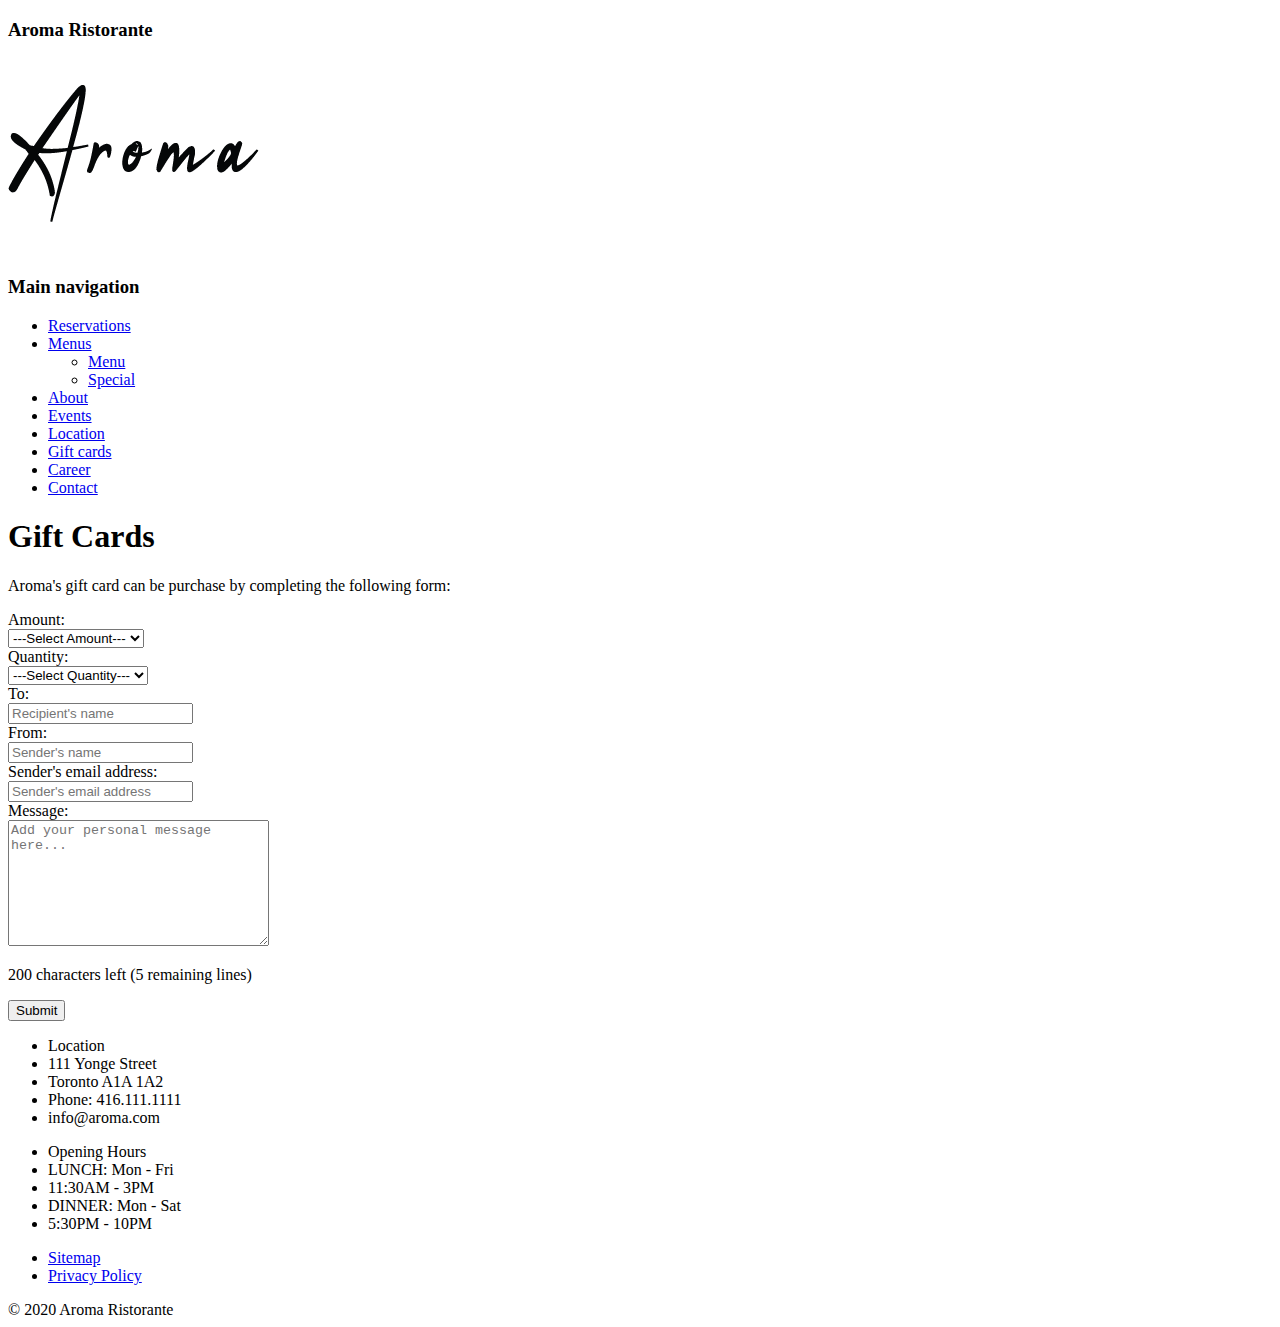
==== gift-cards.html @ 9737cc3f "initial commit" ====
<!DOCTYPE html>
<html lang="en">

<head>
  <meta charset="utf-8" />
  <meta name="viewport" content="width=device-width, initial-scale=1" />
  <title>Gift Cards | Aroma</title>
  <link rel="stylesheet" href="./CSS/gift-cards.css">
  <link rel="stylesheet" href="./CSS/global.css">
  <script type="text/javascript" src="./js/gift-card.js"></script>
  <meta name="description" content="Aroma's Gift Card">
</head>

<body>
  <div class="nav-container">
    <header id="header">
      <div id="site-name">
          <h3 class="hidden">Aroma Ristorante</h3>
          <a href="index.html">
            <img src="./images/logo2.png" alt="Aroma logo">
          </a>
      </div>
      <div class="nav-bar">
          <nav id="main-menu">
              <h3 class="hidden">
                 Main navigation
              </h3>
              <ul>
                  <li class="reserve-btn">
                      <a href="event-booking.html">Reservations</a>
                  </li>
                  <li id="sub-menu">
                      <a href="menu.html">Menus</a>
                       <ul>
                          <li><a href="menu.html">Menu</a></li>
                          <li><a href="specials.html">Special</a></li>
                        </ul>
                  </li>
                   <li>
                      <a href="about.html">About</a>
                  </li>
                   <li>
                       <a href="event-booking.html">Events</a>
                   </li>
                   <li>
                       <a href="location.html">Location</a>
                   </li>
                   <li>
                       <a href="gift-cards.html">Gift cards</a>
                   </li>
                    <li>
                       <a href="careers.html">Career</a>
                   </li>
                   <li>
                       <a href="contact-us.html">Contact</a>
                   </li>

              </ul>
          </nav>   
      </div>
  </header>
  </div>
  <div class="main-container">
    <main>
      <div class="gift-banner ">
        <div>
          <h1>Gift Cards</h1>
        </div>
      </div>
      <div class="content-shadow-box">
        <div id="gift-desc">
          <p>Aroma's gift card can be purchase by completing the following form:</p>
        </div>
        <div class="form-container">
          <form action="#" method="post" id="giftCardForm" name="form_giftcard" onsubmit="return false">
            <div id="general" class="page">
              <div>
                <div><label for="amount" class="labelName">Amount:</label></div>
                <div>
                  <select name="amount" id="amount">
                    <option value="amount-0" selected>---Select Amount---</option>
                    <option value="10">$10.00</option>
                    <option value="25">$25.00</option>
                    <option value="50">$50.00</option>
                    <option value="100">$100.00</option>
                  </select>
                </div>
                <div><span class="helpspan" id="amountHelp"></span></div>
              </div>
              <div>
                <div><label for="quantity" class="labelName"> Quantity:</label></div>
                <div><select name="quantity" id="quantity">
                    <option value="quant-0" selected>---Select Quantity---</option>
                    <option value="1">1</option>
                    <option value="2">2</option>
                    <option value="3">3</option>
                    <option value="4">4</option>
                    <option value="5">5</option>
                    <option value="6">6</option>
                    <option value="7">7</option>
                    <option value="8">8</option>
                    <option value="9">9</option>
                    <option value="10">10</option>
                  </select></div>
                <div><span class="helpspan" id="quantityHelp"></span></div>
              </div>
              <div>
                <div><label for="recipient_name" class="labelName">To:</label></div>
                <div><input type="text" id="recipient_name" placeholder="Recipient's name"></div>
                <div><span class="helpspan" id="recipientNameHelp"></span></div>
              </div>
              <div>
                <div><label for="sender_name" class="labelName">From:</label></div>
                <div><input type="text" id="sender_name" placeholder="Sender's name"></div>
                <div><span class="helpspan" id="senderNameHelp"></span></div>
              </div>
              <div>
                <div><label for="cardholder_email_address" class="labelName">Sender's email address:</label></div>
                <div><input type="email" id="cardholder_email_address" placeholder="Sender's email address"></div>
                <div><span class="helpspan" id="emailHelp"></span></div>
              </div>
              <div>
                <div><label for="message" class="message labelName">Message:</label></div>
                <div><textarea name="message" id="message" cols="30" rows="8"
                    placeholder="Add your personal message here..."></textarea></div>
                <div><span class="helpspan" id="messageHelp"></span></div>
                <p class="message-limit">200 characters left (5 remaining lines)</p>
              </div>
            </div>
            <div class="submit-div"><button id="submit_btn" type="button">Submit</button></div>
          </form>
        </div>
        <!--#### OUTPUT MESSAGE (HIDDEN UNTIL FORM VALIDATES) #### -->
        <div class="submit_container">
          <p id="thanks_msg" ></p>
        </div>
      </div>
      <!--VVVVV END OF UNIQUE PAGE CONTENT  VVVVV-->
    </main>
  </div>
  <footer>
    <div class="footer">
      <div class="footer-navContainer">
        <div>
          <ul>
            <li>Location</li>
            <li>111 Yonge Street</li>
            <li>Toronto A1A 1A2</li>
            <li>Phone: 416.111.1111</li>
            <li>info@aroma.com</li>
          </ul>
        </div>
        <div>
          <ul>
            <li>Opening Hours</li>
            <li>LUNCH: Mon - Fri </li>
            <li>11:30AM - 3PM</li>
            <li>DINNER: Mon - Sat</li>
            <li>5:30PM - 10PM</li>
          </ul>
        </div>
        <nav class="right">
          <ul>
            <li><a href="site-map.html">Sitemap</a></li>
            <li><a href="#">Privacy Policy</a></li>
          </ul>
        </nav>
      </div>
      <div class="copyright">© 2020 Aroma Ristorante</div>
    </div>
  </footer>
</body>

</html>
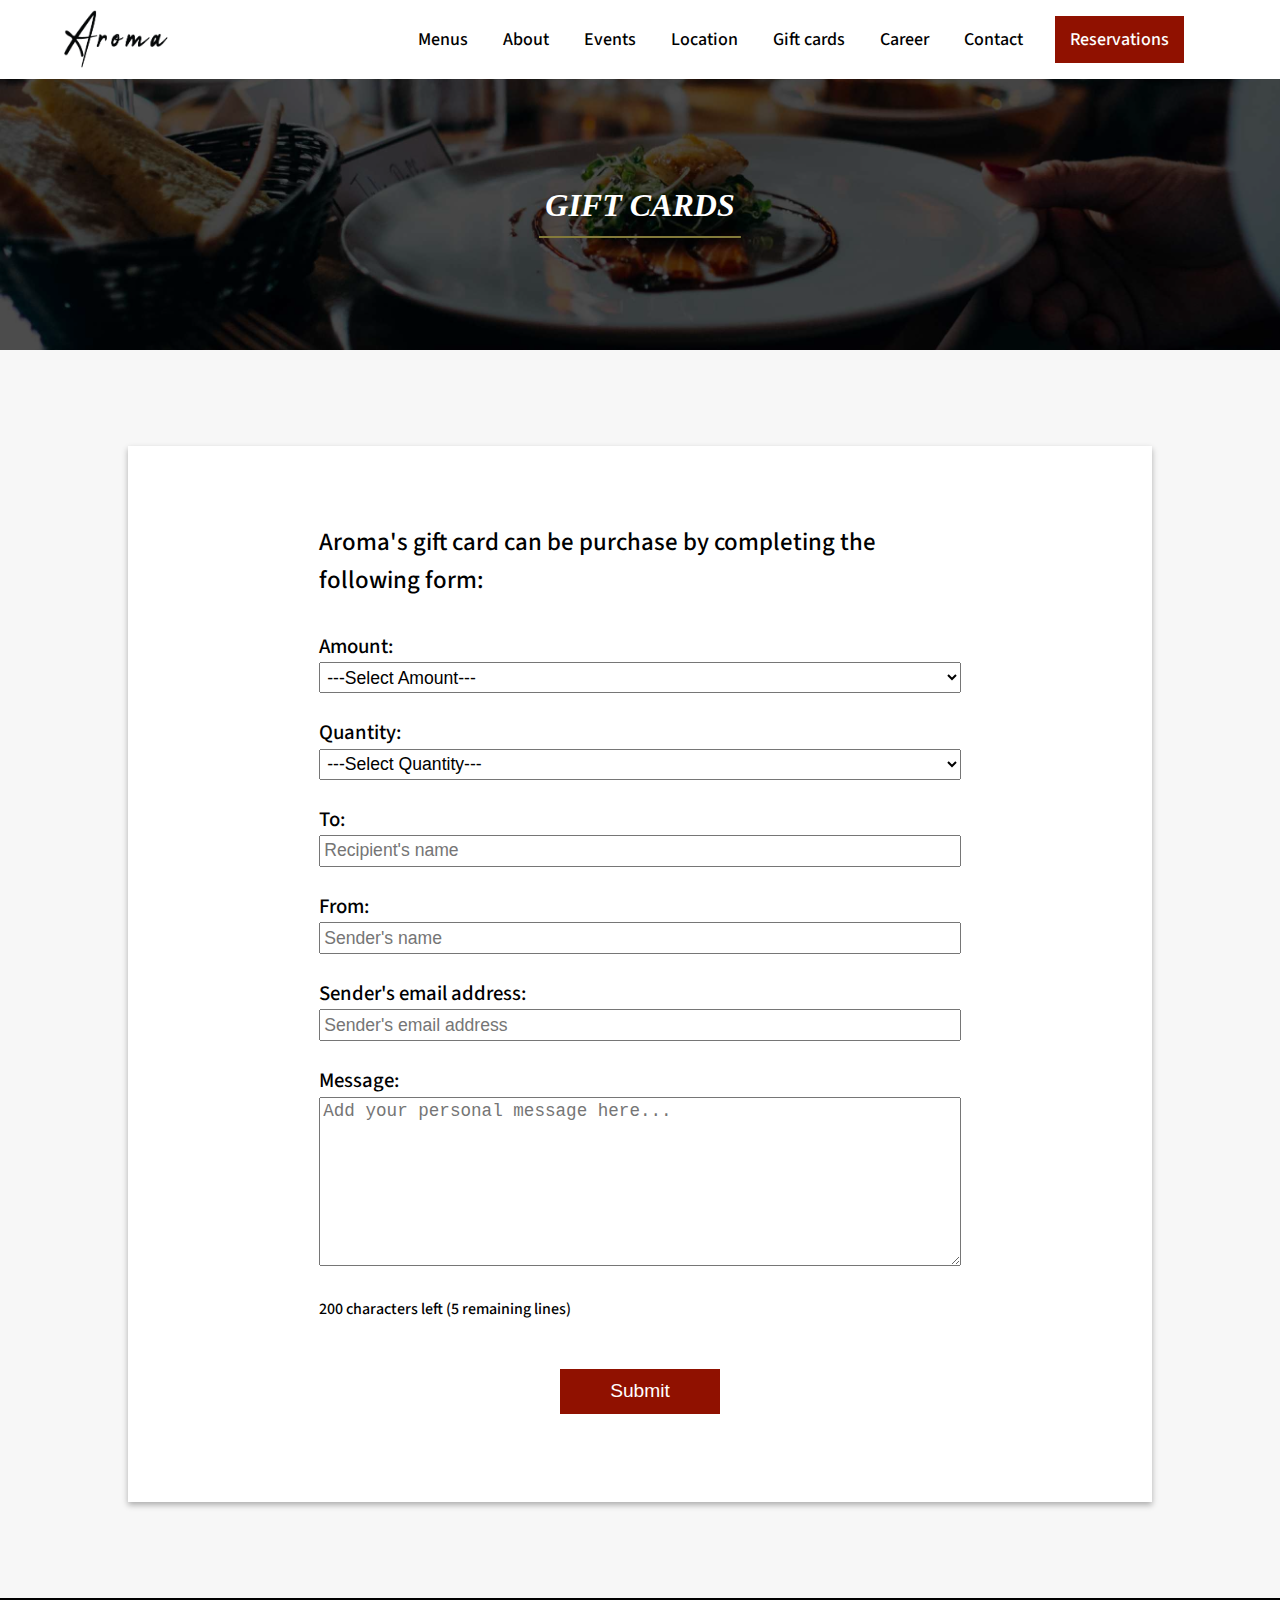
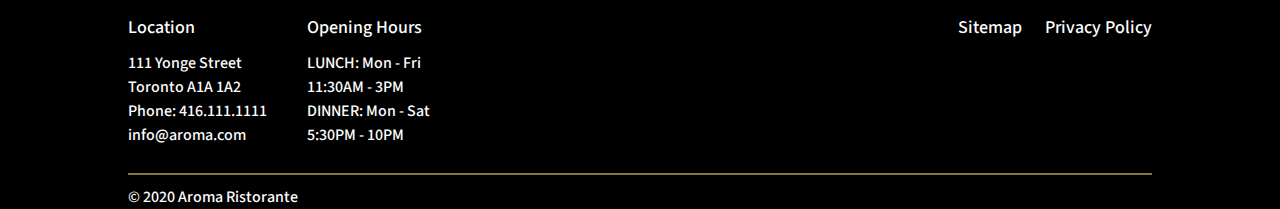
==== commit 675c105e: "fix contact us page html" ====
--- a/gift-cards.html
+++ b/gift-cards.html
@@ -5,9 +5,9 @@
   <meta charset="utf-8" />
   <meta name="viewport" content="width=device-width, initial-scale=1" />
   <title>Gift Cards | Aroma</title>
-  <link rel="stylesheet" href="./CSS/gift-cards.css">
-  <link rel="stylesheet" href="./CSS/global.css">
-  <script type="text/javascript" src="./js/gift-card.js"></script>
+  <link rel="stylesheet" href="css/gift-cards.css">
+  <link rel="stylesheet" href="css/global.css">
+  <script type="text/javascript" src="js/gift-card.js"></script>
   <meta name="description" content="Aroma's Gift Card">
 </head>
 
--- a/css/gift-cards.css
+++ b/css/gift-cards.css
@@ -0,0 +1,121 @@
+/* body {
+  background-color: #F7F7F7;
+}
+
+.gift-contact-box {
+  padding: 40px 10px  ;
+  margin: 4em 8%;
+  box-shadow: 0px 3px 6px 0px rgba(0,0,0,0.3);
+  background-color: white;
+}  */
+
+.gift-banner{
+  width: 100%;
+  height: 350px;
+  /* Image by Jay Wennington from Unsplash */
+  background-image:url("../images/restaurantTable.jpg");
+  background-repeat: no-repeat;
+  background-position: center center;
+  background-size: cover;
+  position: relative;
+}
+
+.gift-banner::after {
+content: '';
+background-color: rgba(0,0,0,.7);
+position: absolute;
+left: 0;
+right: 0;
+top: 0;
+bottom: 0;
+}
+
+.gift-banner h1{
+  margin: 0;
+  padding: .2em;
+  color: #FFF;
+  position: absolute;
+  left: 50%;
+  -moz-transform: translateX(-50%);
+  -webkit-transform: translateX(-50%);
+  -ms-transform: translateX(-50%);
+  transform: translate(-50%);
+  top: 50%;
+  z-index: 1;
+}
+
+
+h1 {
+  border-bottom: 2px solid #837a3a;
+}
+
+
+#gift-desc {
+  padding-top: 2em;
+  text-align: center;
+  width: 80%;
+  font-size: 1.2em;
+  margin: 0 auto;
+}
+#gift-desc > p{
+  text-align: left;
+  max-width: 80%;
+  font-size: 1.3em;
+  margin: 0 auto;
+}
+
+
+/*Form*/
+
+.message-limit {
+  font-size: 1em;
+  margin-top: 0;
+  padding-top: 0;
+}
+.message {
+  display: block;
+}
+span {
+  margin-left: 0.5em;
+  color: red;
+  font-size: 0.8em;
+}
+
+.form-container {
+  padding-top: 2em;
+  width: 80%;
+  margin: 0 auto;
+  padding-bottom: 1em;
+  display: block;
+}
+
+form {
+  max-width: 80%;
+  margin: 0 auto;
+}
+label {
+  font-size: 1.3em;
+}
+input, select, textarea {
+  width: 100%;
+  padding: 0.2em;
+  font-size: 1.1em;
+}
+.submit-div {
+  width: 50%;
+  text-align: center;
+  margin: 0 auto;
+  margin-bottom: 2em;
+  padding-top: 2em;
+}
+
+#thanks_msg {
+  display: none;
+  margin-top: 0;
+  margin: 0 auto;
+
+}
+
+
+
+
--- a/css/global.css
+++ b/css/global.css
@@ -0,0 +1,316 @@
+@import url('https://fonts.googleapis.com/css2?family=Kaushan+Script&family=Source+Sans+Pro:ital,wght@0,400;0,600;0,700;0,900;1,400;1,600;1,700;1,900&display=swap');
+
+
+
+html {
+    box-sizing:border-box;
+    font-family: 'Source Sans Pro', sans-serif;
+    font-weight: 500;
+    font-size: 16px;
+}
+*, *::before, *::after {
+  box-sizing:inherit;
+}
+
+body {
+    font:normal 1em;
+    line-height:1.5;
+    margin:0 auto;
+    box-sizing: border-box;
+    background-color: #F7F7F7;
+}
+
+.content-shadow-box {
+    padding: 40px 10px;
+    margin: 6em 10%;
+    box-shadow: 0px 3px 6px 0px rgba(0,0,0,0.3);
+    background-color: white;
+}
+
+.content-shadow-box-event{
+  /* padding: 40px 10px  ; */
+    margin: 6em 10%;
+    box-shadow: 0px 3px 6px 0px rgba(0,0,0,0.3);
+    background-color: white;
+    display: grid;
+    grid-template-columns: 2fr 1fr;
+    width: 80%;
+    margin: 50px auto;
+
+}
+
+h1, h2, h3{
+    font-family: bely, serif;
+    font-weight: 700;
+    font-style: italic;
+    text-align: center;
+    font-style: italic;
+    text-transform: uppercase;
+}
+
+h2{
+    font-size: 2em;
+}
+
+a{
+    text-decoration: none;  
+}
+
+
+.absolute{
+    position: absolute;
+    left:50%;
+    transform: translateX(-50%);
+    
+}
+
+
+.red-btn{
+    background-color: #901100;
+    color: #fff;
+    padding: 10px 15px;
+    
+    
+}
+
+.red-btn:hover{
+     background-color: #000;
+}
+
+.hidden {
+  position:absolute;
+  left:-10000px;
+  width:1px;
+  height:1px;
+}
+
+.page-container {
+  max-width:1200px;
+  margin:0 auto;
+}
+
+.nav-container{
+    width: 95%;
+    /* height: 75px; */
+/*    margin: 0.5em auto;*/
+    background-color: #fff;
+    position: fixed;
+    top: 0;
+    width: 100%;
+    z-index: 100;
+   
+}
+
+ 
+
+#header{
+    width: 90%;
+    height: auto;
+    display: flex;
+    margin: 0 auto;
+}
+
+/*
+#header::after{
+    content: '';
+    display: inline-block;
+    width: 100%;
+    border: 1px solid #dedede;
+}
+*/
+
+.nav-bar{
+    text-align: center;
+    margin-left:auto;
+}
+
+#main-menu{
+    display: inline-block;
+    vertical-align: middle;
+}
+
+#main-menu ul{
+    display: inline-block;
+}
+
+#main-menu li {
+    display:inline-block;
+    list-style-type:none;
+    margin-right:2em;
+    padding: 10px 0;
+}
+
+#main-menu a{
+     color: #000;
+    text-decoration: none;
+    font-size: 18px;
+}
+
+#main-menu a:hover{
+    color: #837A3A;
+   font-size: 18px;
+}
+
+#main-menu .reserve-btn {
+  float: right;
+  padding: 0 !important;
+}
+
+#main-menu .reserve-btn a{
+    background-color: #901100;
+    color: #fff;
+    padding: 10px 15px;
+    float: right;
+}
+
+#main-menu .reserve-btn a:hover{
+    background-color: #000;
+    color: #fff;
+    padding: 10px 15px;
+}
+
+
+#sub-menu{
+    display:block;
+    /*width:100%;*/
+    margin:0;
+    padding:0.25em 0 0 0;
+    position:relative; 
+}
+
+#sub-menu ul{
+    margin:5px 0;
+/*
+    border: solid 1px #dbd7d7; 
+    border-top: solid 5px #FE5B57;
+*/
+    background-color: #fff;
+    width:250px;
+    position:absolute;
+    left:-10000px;
+    text-align: left; 
+}
+
+
+#sub-menu:hover ul {
+    left: -40px;
+    top: 30px;
+    border-top: solid 3px #837A3A;
+}
+
+#sub-menu li{
+     display:block;
+    border-bottom: solid 1px #dbd7d7; 
+    background-color: #fff;
+    padding:5px 0;
+}
+
+
+#site-name{
+    text-align: center;
+    height: 70px;
+}
+
+#site-name img{
+    height: 80px;
+    width: auto;
+}
+
+
+/****** Form submit button ******/
+#submit_btn {
+  font-size: 1.2em;
+  width: 50%;
+  padding: 0.6em;
+  background-color: #901100;
+  color: #fff;
+  border: none;
+}
+
+#submit_btn:hover {
+  background-color: #000;
+}
+
+
+
+
+/*FOOTER & COPYRIGHT*/
+footer{
+  background-color: #000;
+  color: #fff;
+}
+
+.footer-navContainer{
+  display: flex;
+}
+
+
+.footer-navContainer div{
+  margin-right: 40px;
+}
+
+footer ul{
+  padding-left: 0;
+}
+
+
+footer ul li{
+  list-style: none;
+}
+
+footer div ul li:first-child{
+  margin-bottom: 10px;
+  font-size: 18px;
+}
+
+.right{
+  margin-left: auto;
+}
+
+.right li{
+  display: inline-block;
+}
+
+
+.right li:first-of-type{
+   margin-right: 20px;   
+}
+
+footer a{
+  color: #fff;
+  font-size: 18px;
+}
+
+footer a:hover{
+  color: #837A3A;
+}
+
+.footer{
+  width: 80%;
+  margin: 0 auto;
+}
+
+.copyright::before{
+  display: block;
+  content: '';
+  font-size: 2px;
+  border: solid 1px #837A3A;
+  margin: 10px auto;
+}
+
+.submit_container {
+  font-size: 1.5em;
+  text-align: center;
+  margin: 20px auto;
+  font-weight: 700;
+  width: 80%;
+  padding-top: 20px;
+  height: 200px;
+  background-color: rgba(255, 255, 255, 0.7);
+  padding: 40px 60px;
+  outline: solid 0.25em #837A3A;
+  outline-offset: -1.2em;
+   -webkit-box-shadow: 0px 3px 6px 0px rgba(0,0,0,0.3); 
+  box-shadow: 0px 3px 6px 0px rgba(0,0,0,0.3);
+  display:none;
+}